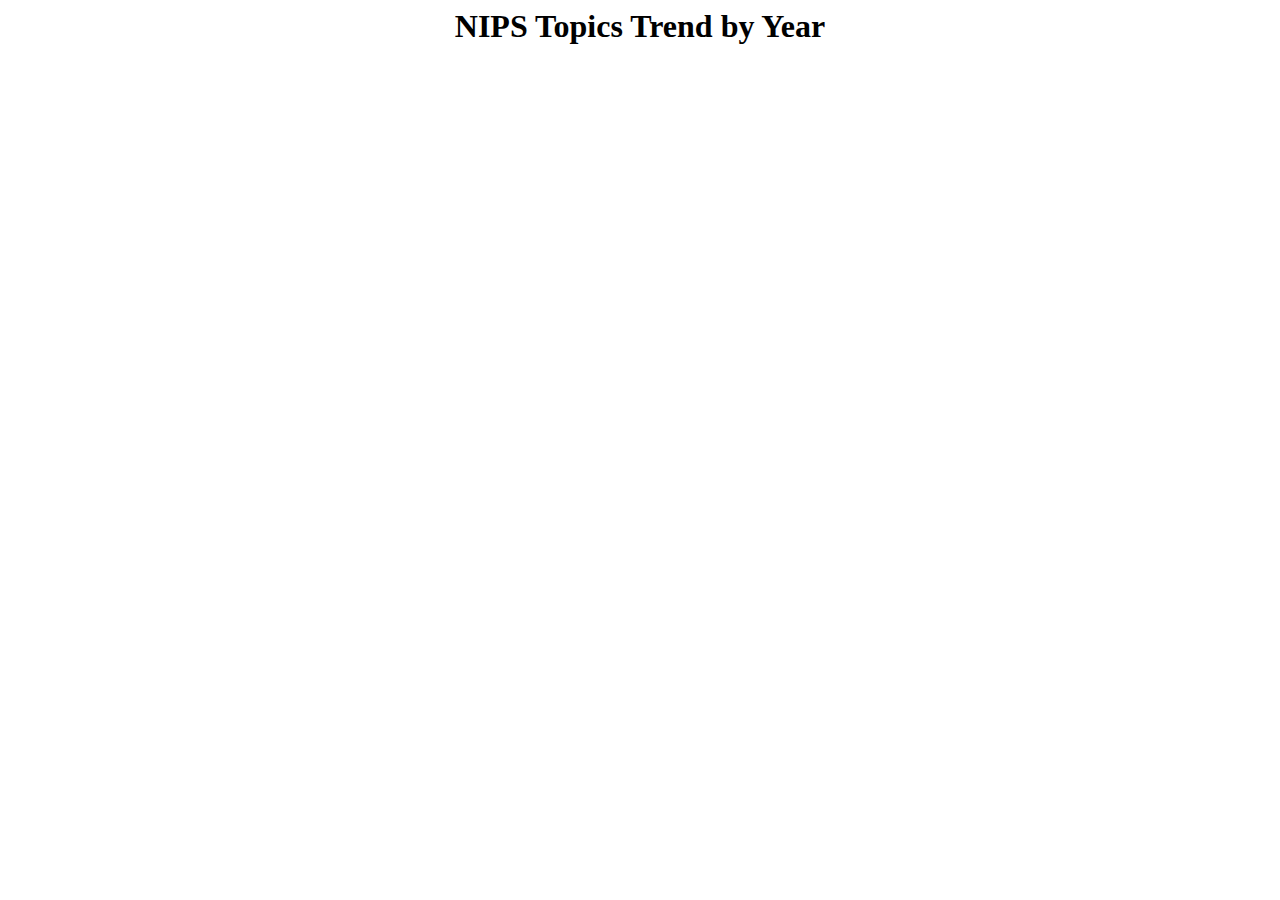
==== index.html @ 88bee9f7 "jupyter notebook files" ====
<html>
    <head>
        <title>NIPS Topics Visualization 1</title>
        <script type="text/javascript" src="js/d3.js"></script>
        <script type="text/javascript" src="js/visualization.js"></script>
    </head>
    <body>
        <h1 style="text-align:center">NIPS Topics Trend by Year</h1>
    </body>
</html>
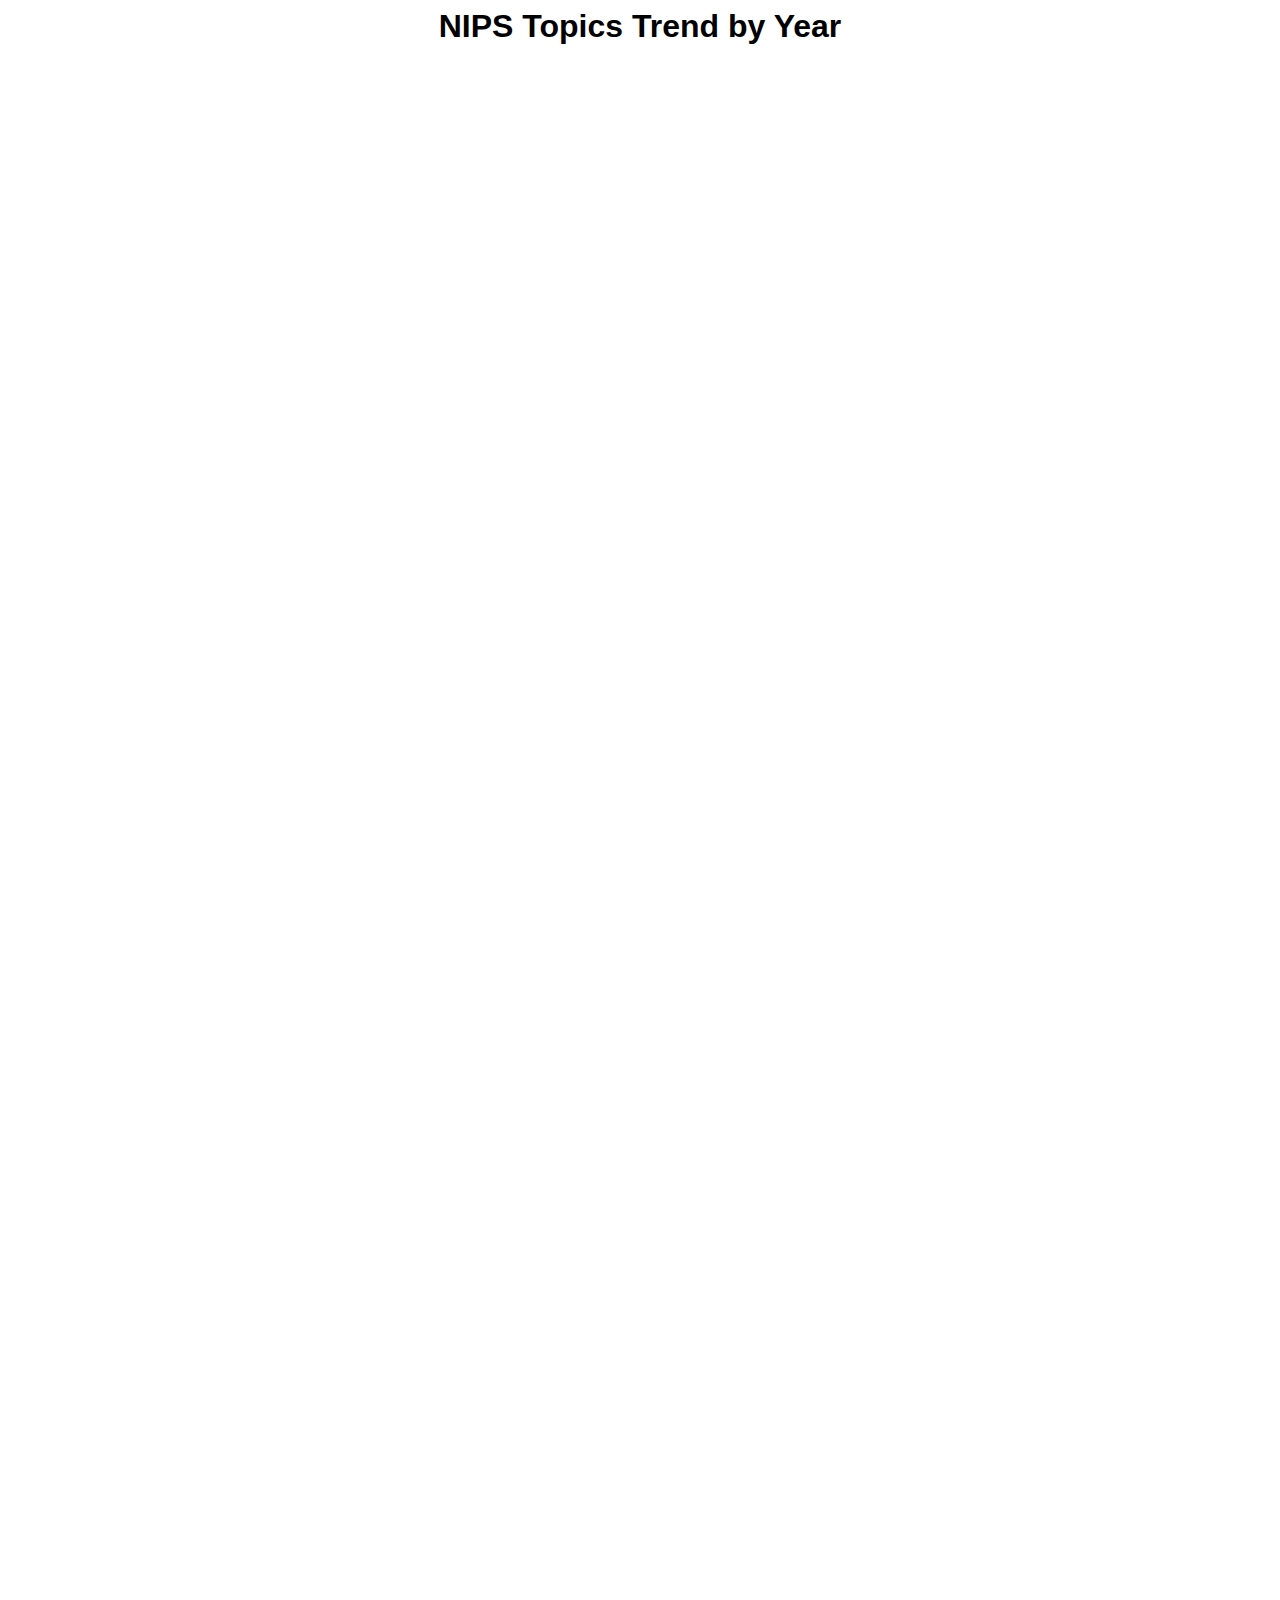
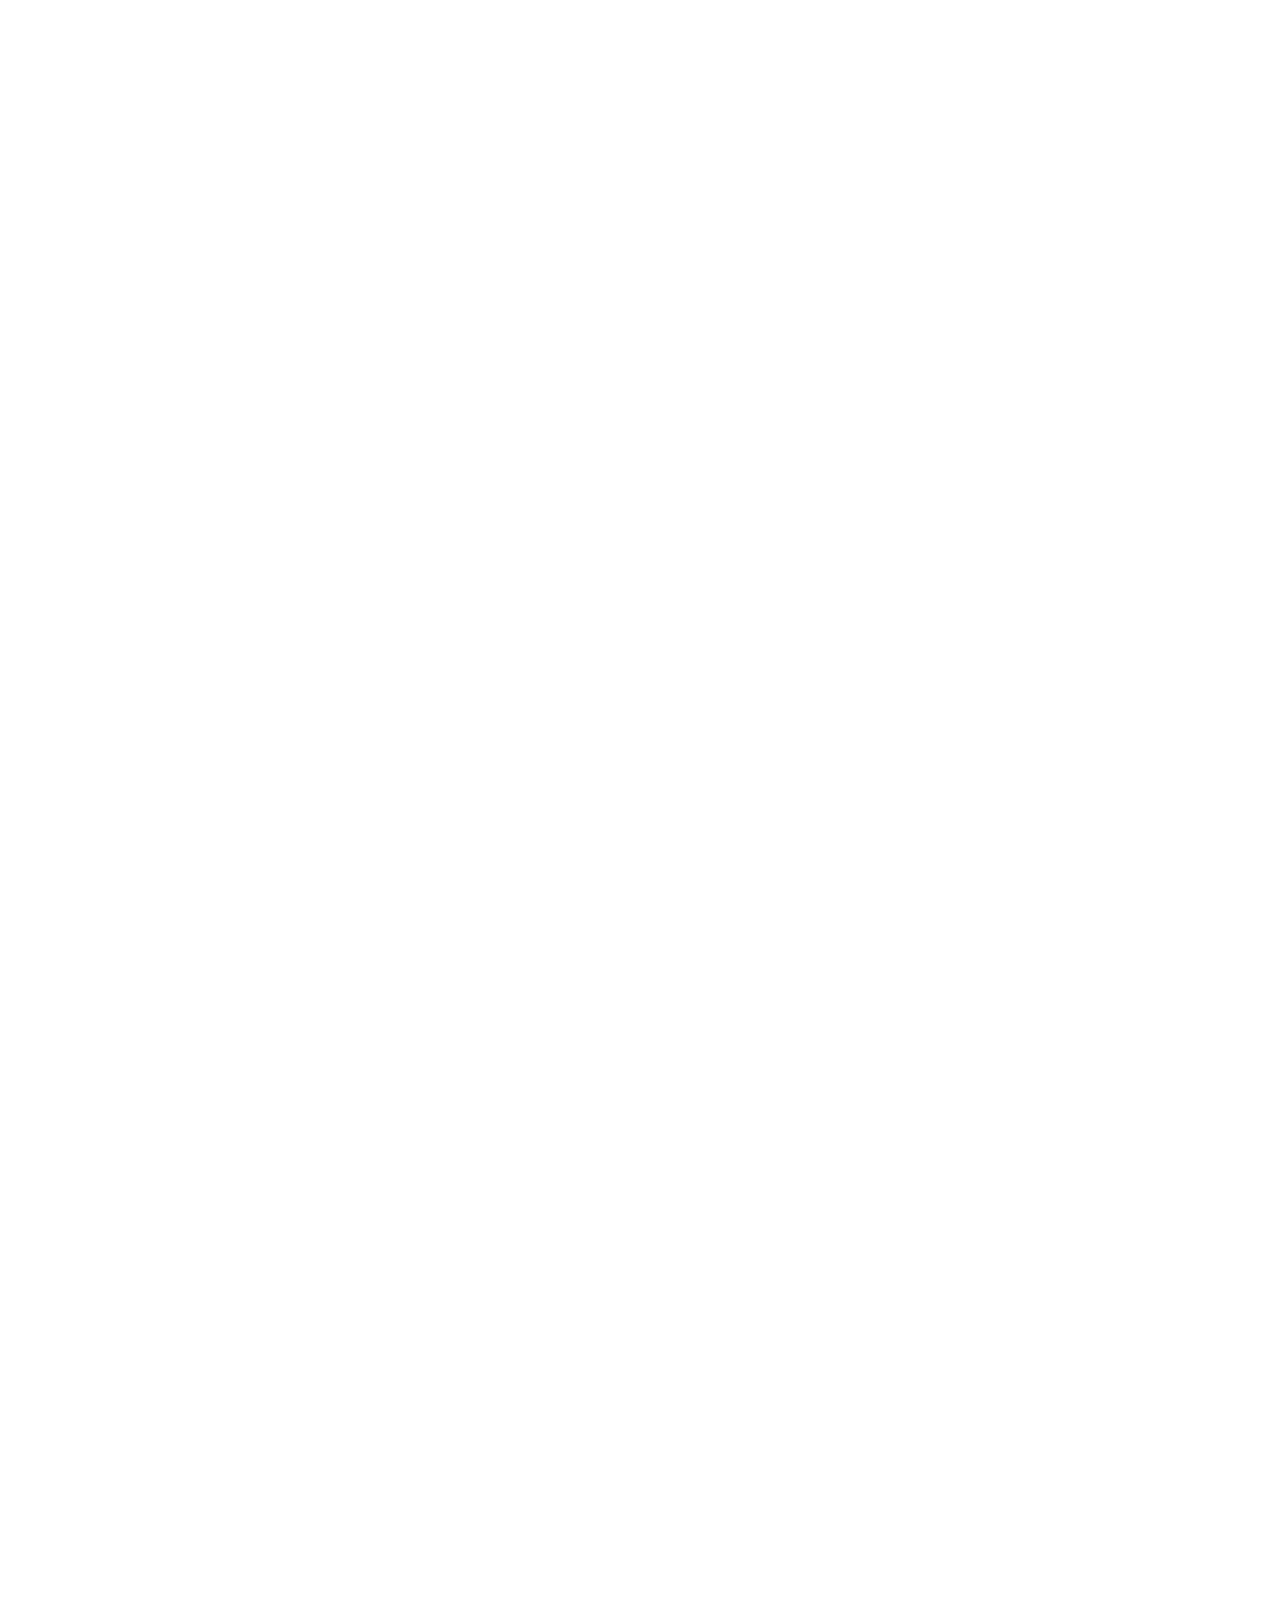
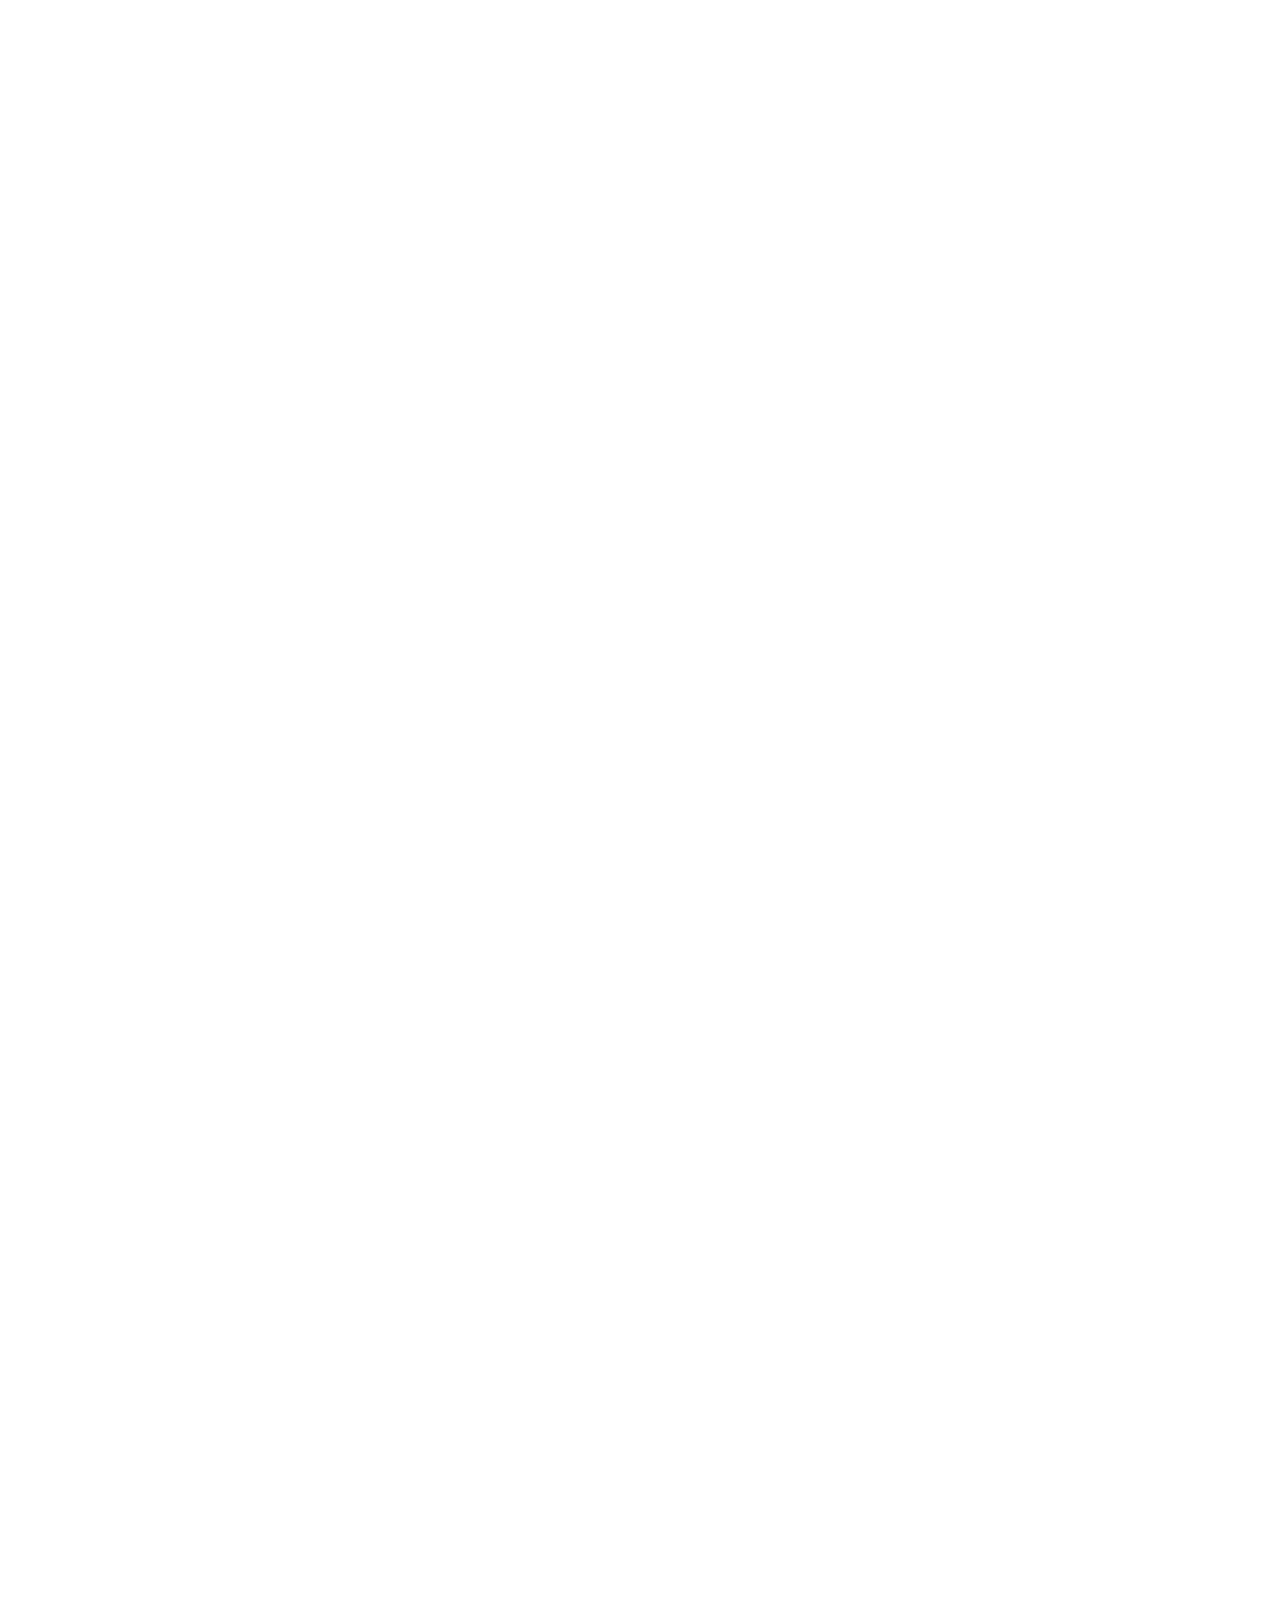
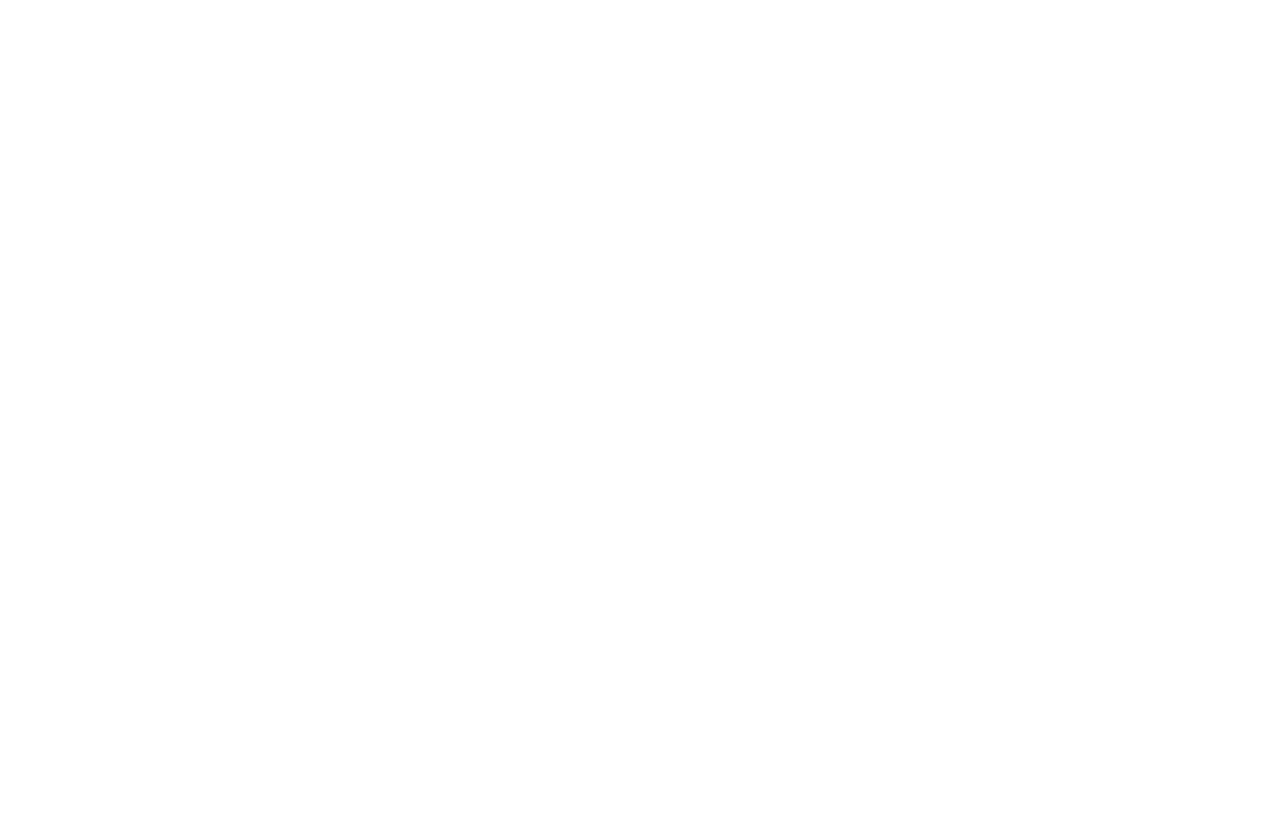
==== commit 7a95d8af: "updated json data file" ====
--- a/index.html
+++ b/index.html
@@ -1,10 +1,12 @@
 <html>
     <head>
         <title>NIPS Topics Visualization 1</title>
+        <link rel="stylesheet" href="css/styles.css">
         <script type="text/javascript" src="js/d3.js"></script>
         <script type="text/javascript" src="js/visualization.js"></script>
     </head>
     <body>
-        <h1 style="text-align:center">NIPS Topics Trend by Year</h1>
+        <h1>NIPS Topics Trend by Year</h1>
+        <div id="heat_map"></div>
     </body>
 </html>--- a/css/styles.css
+++ b/css/styles.css
@@ -0,0 +1,8 @@
+h1 {
+    text-align:center;
+    font-family:"Trebuchet MS", Helvetica, sans-serif;
+}
+
+#heat_map {
+    text-align:center;
+}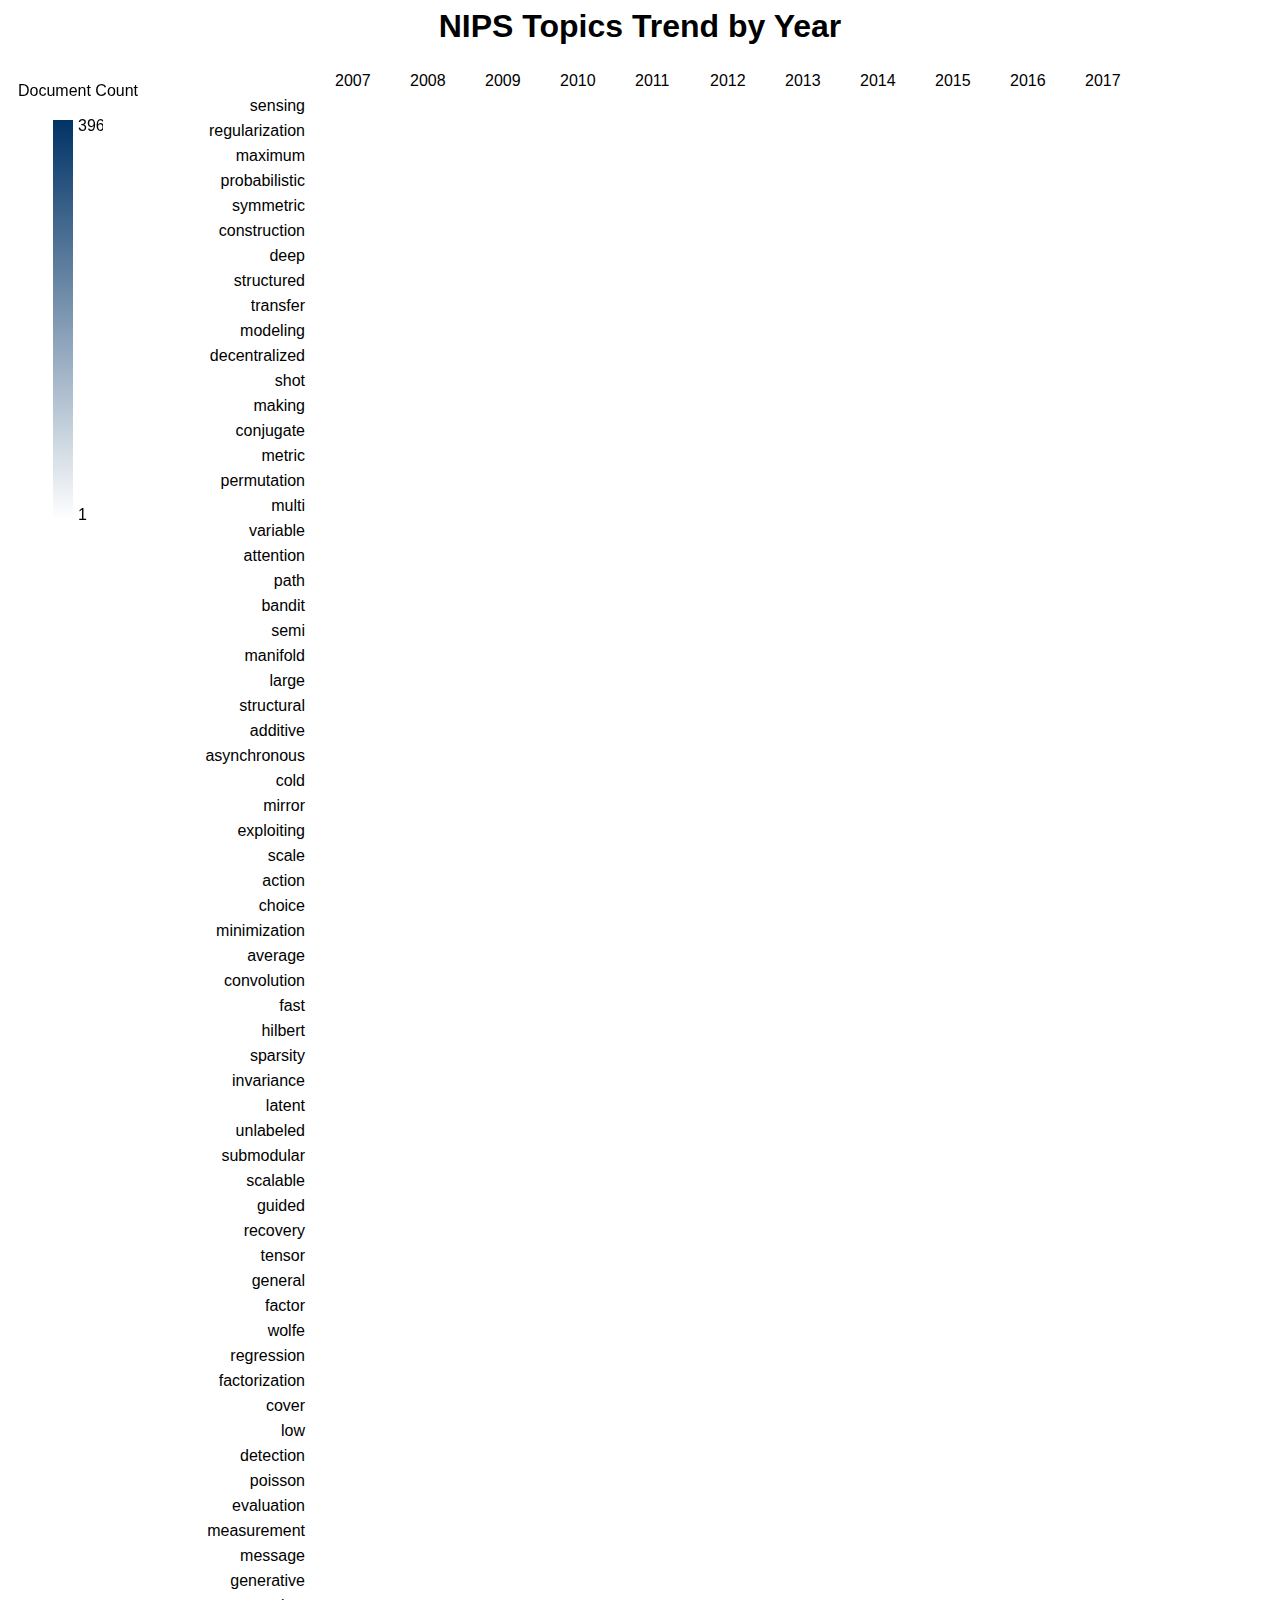
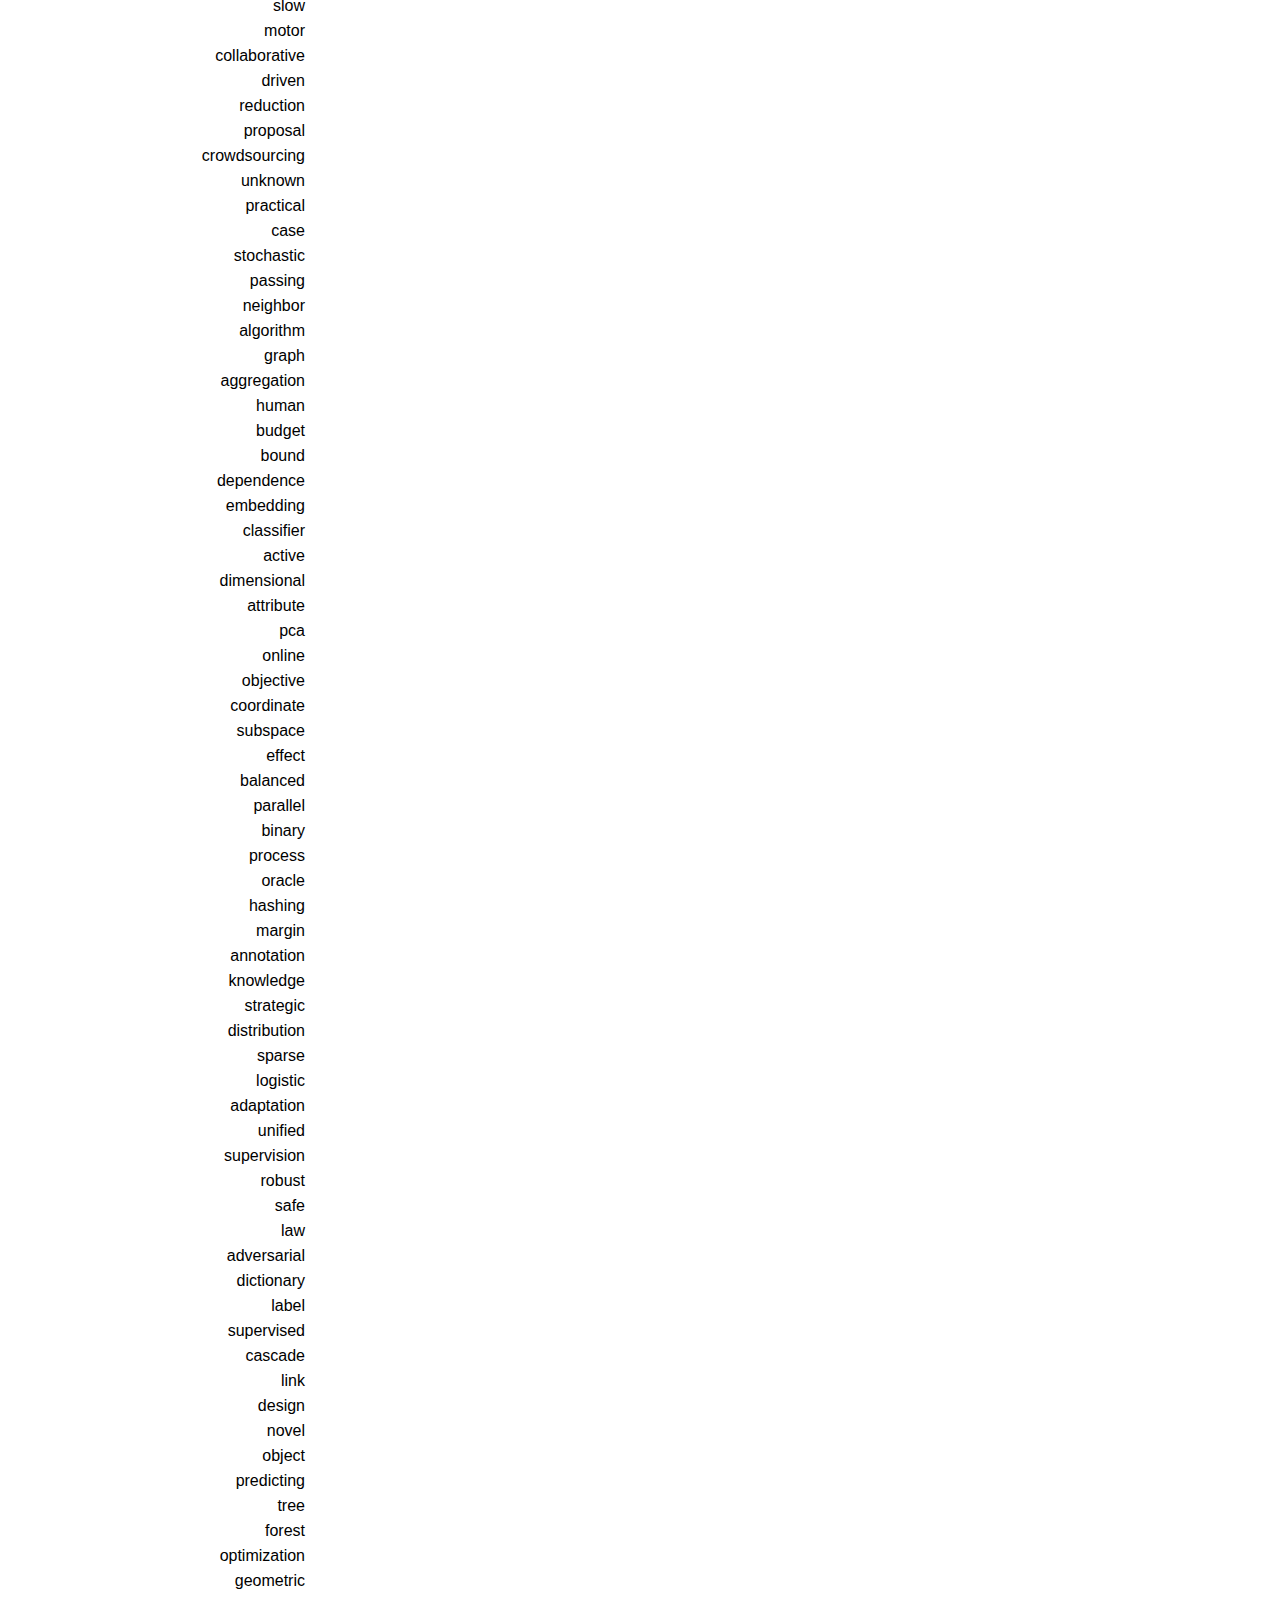
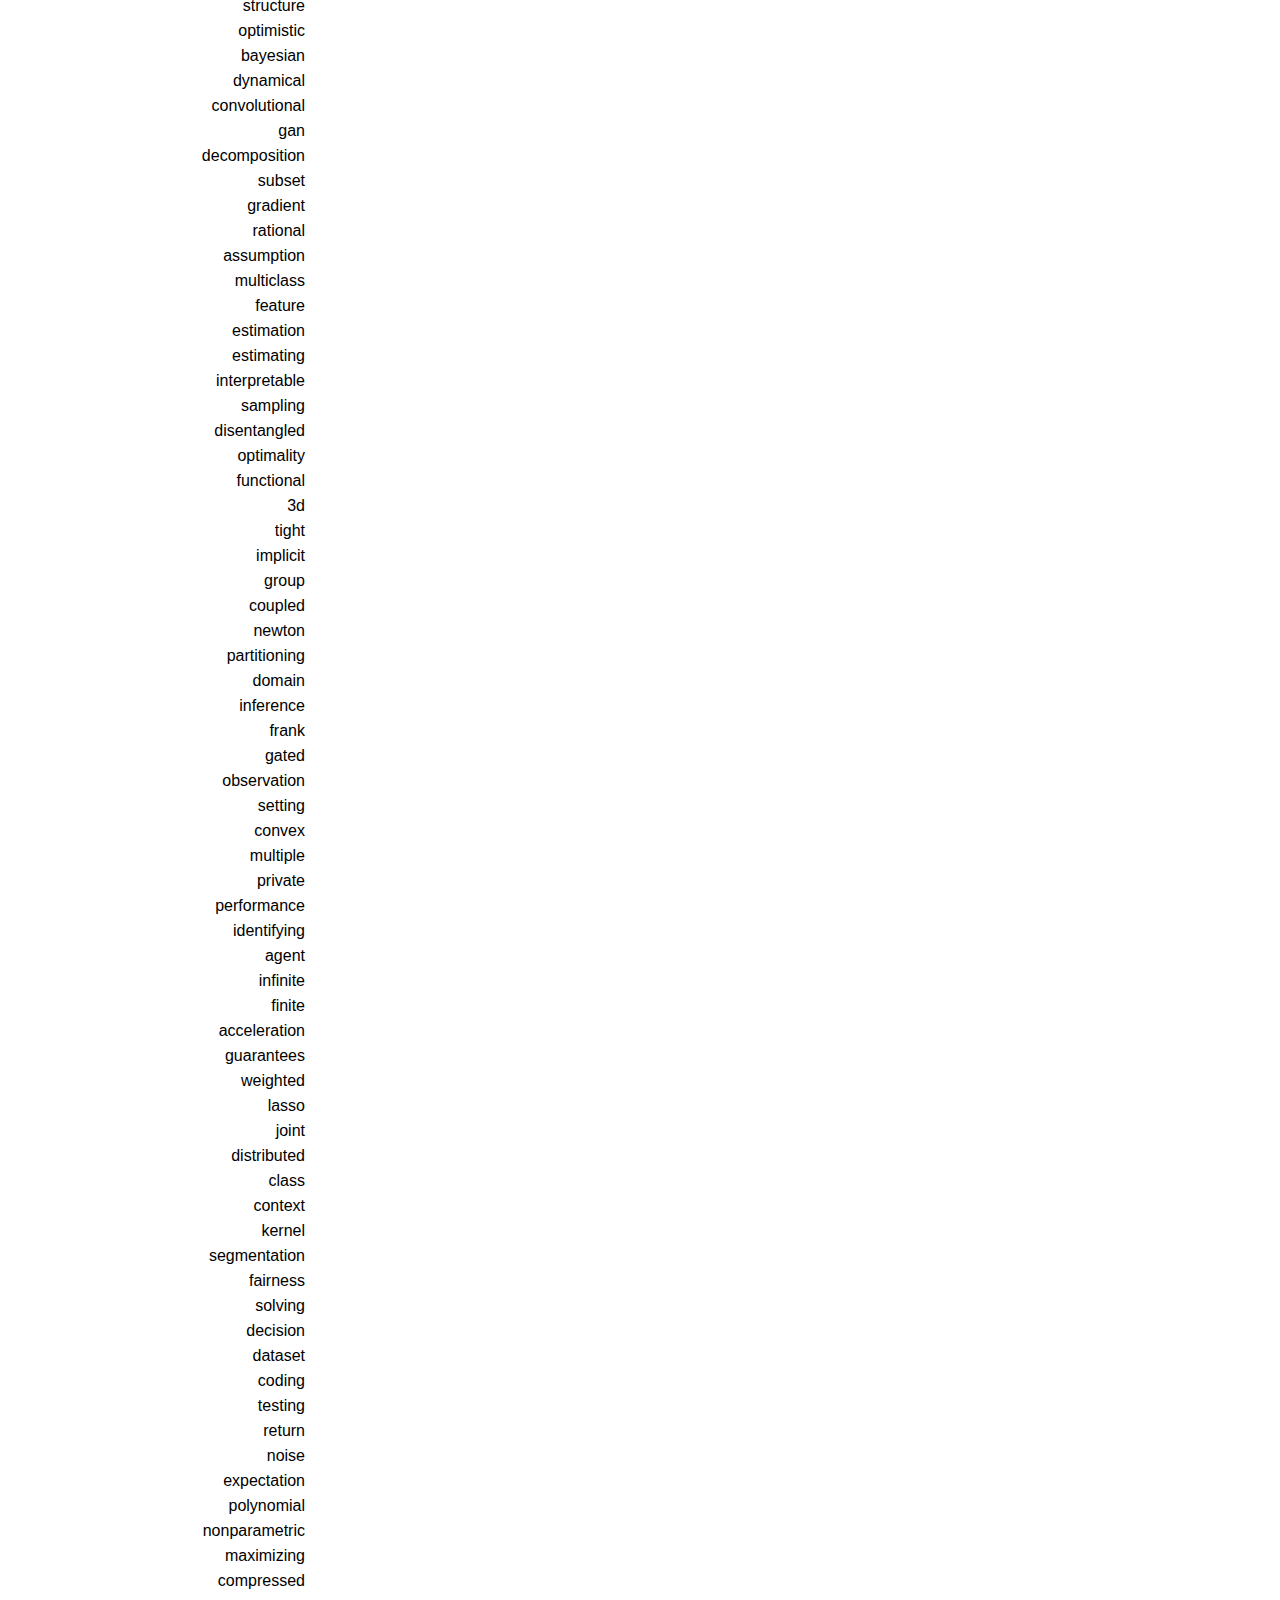
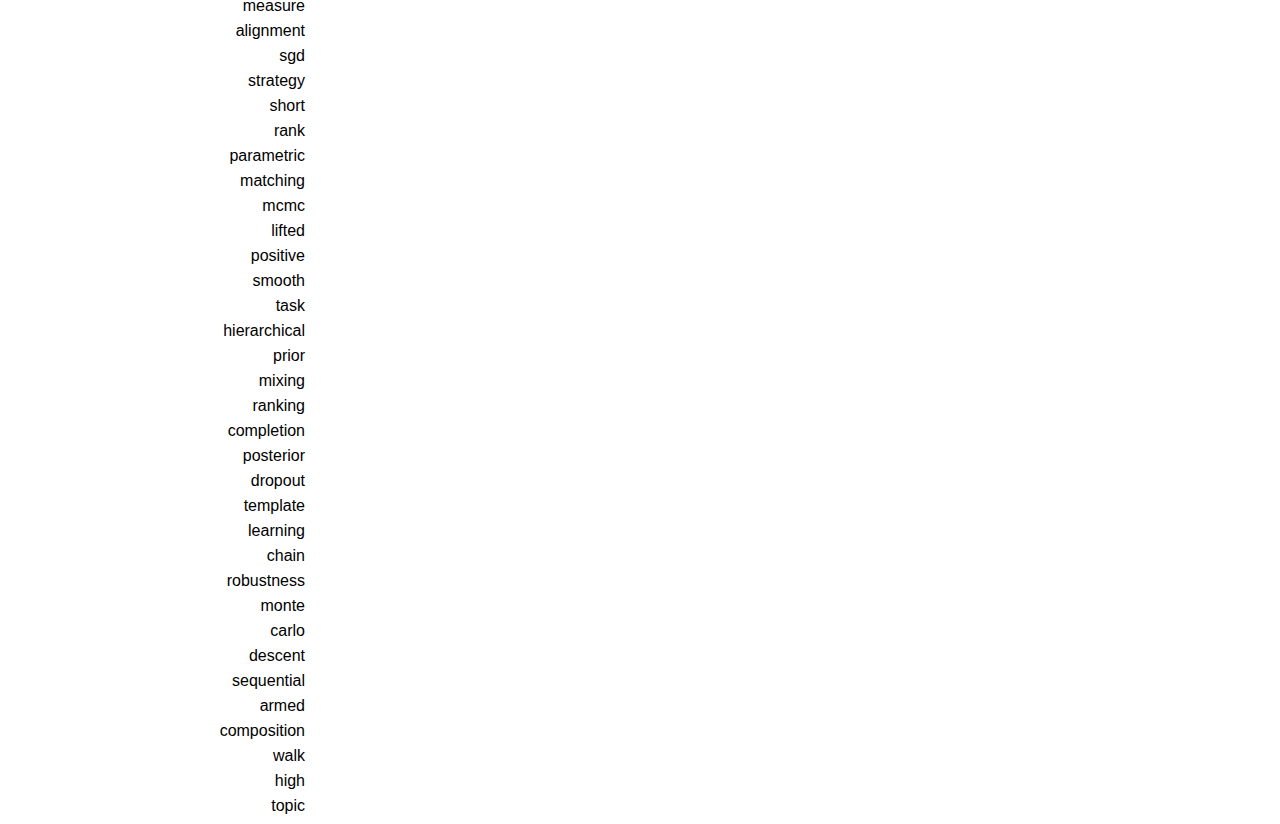
==== commit de725b6c: "matrix outline, legend complete" ====
--- a/index.html
+++ b/index.html
@@ -7,6 +7,11 @@
     </head>
     <body>
         <h1>NIPS Topics Trend by Year</h1>
-        <div id="heat_map"></div>
+        <div class="flex">
+            <div id="heat_map"></div>
+            <div id="legend">
+                <p id="legend-title">Document Count</p>
+            </div>
+        </div>
     </body>
 </html>--- a/css/styles.css
+++ b/css/styles.css
@@ -1,8 +1,27 @@
+body {
+    font-family:"Trebuchet MS", Helvetica, sans-serif;
+}
+
 h1 {
     text-align:center;
-    font-family:"Trebuchet MS", Helvetica, sans-serif;
+}
+
+.flex {
+    display:flex;
+    flex-direction:row;
 }
 
 #heat_map {
     text-align:center;
+}
+
+#legend {
+    text-align:center;
+    margin-right:50px;
+    margin-left:10px;
+    position:fixed;
+}
+
+#legend-title {
+    margin-bottom:0px;
 }